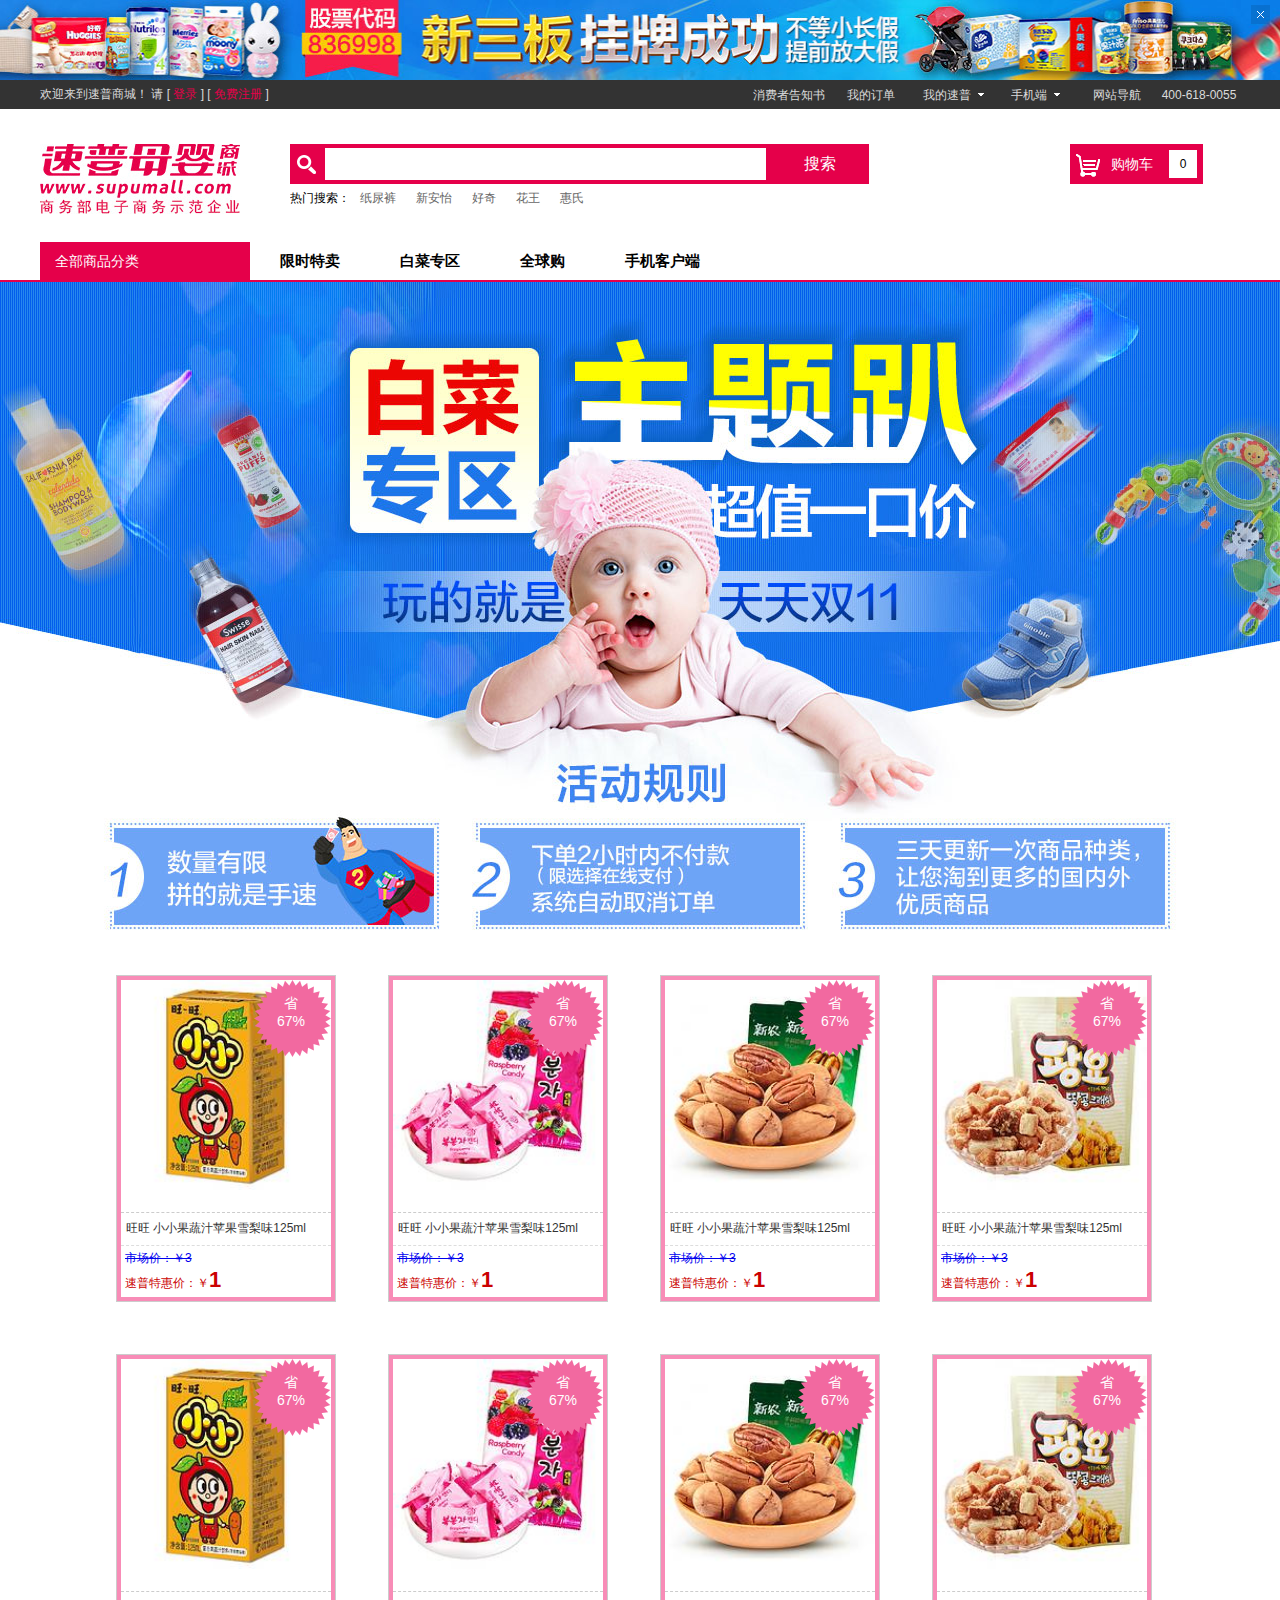
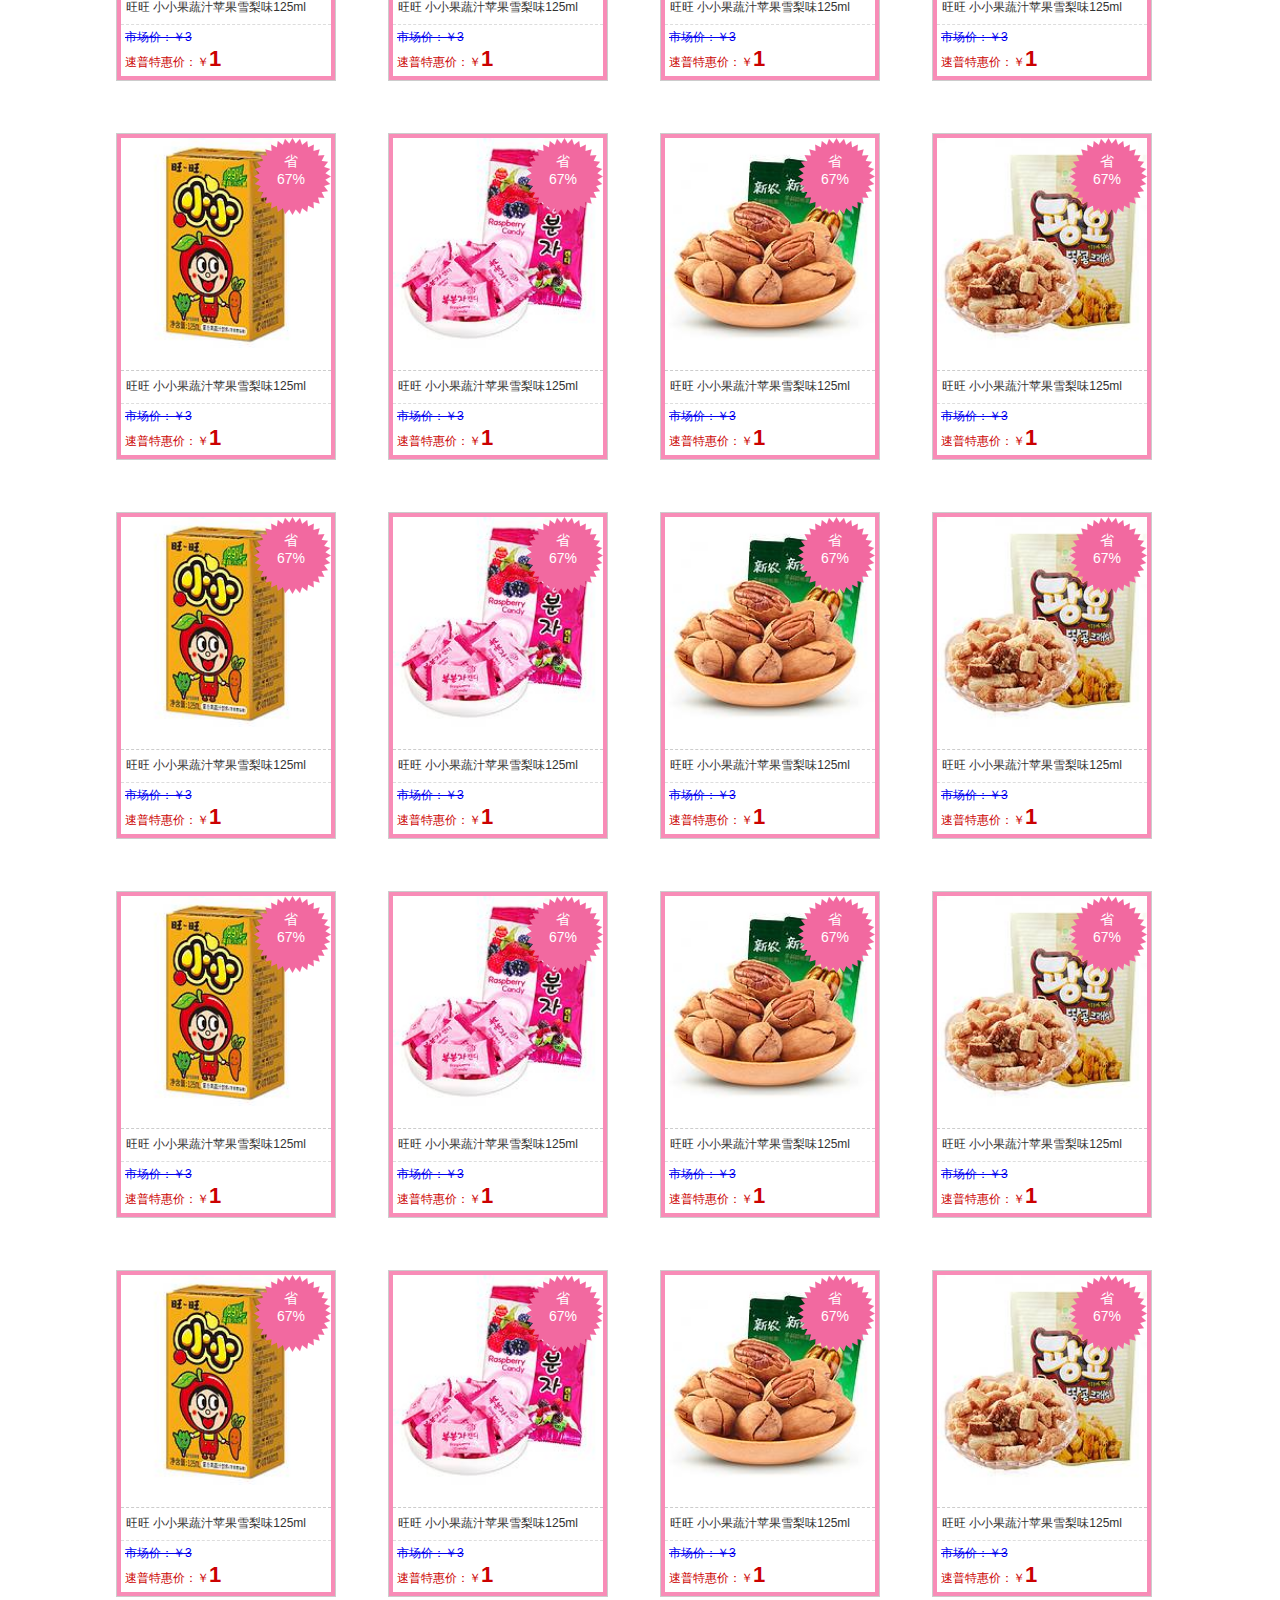
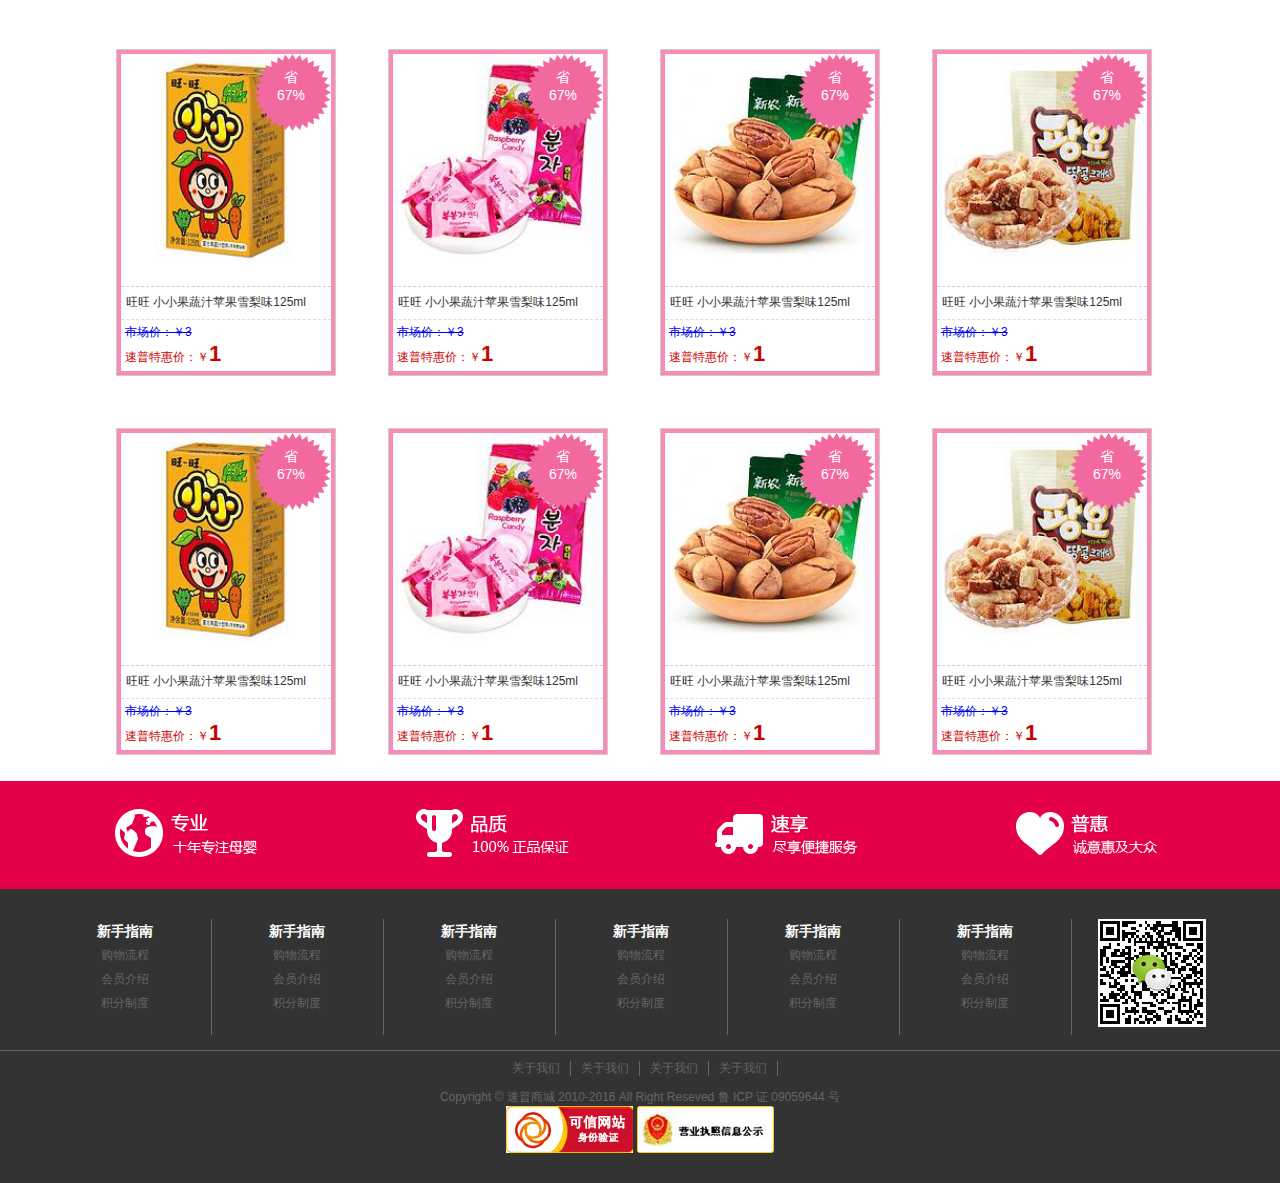
==== html/baicai.html @ 6d9e84cd "添加5月9号代码" ====
<!DOCTYPE html>
<html>
<head lang="en">
    <meta charset="UTF-8">
    <title>白菜专区</title>
    <link href="../css/common/header2.css" rel="stylesheet" type="text/css"/>
    <link href="../css/common/footer.css" rel="stylesheet" type="text/css"/>
    <link href="../css/baicai.css" rel="stylesheet" type="text/css"/>
    <link href="../css/common/base.css" rel="stylesheet" type="text/css"/>
</head>
<body>
<div id="header"></div>
<div class="banner"></div>
<div class="wrap">
    <div class="main">
        <div class="goods">
            <ul class="goods_content">
                <li>
                    <a href="javascript:;">
                        <div class="gdbox">
                            <div class="gdimg">
                                <img src="../img/baicai_shangpin1.jpg" alt="旺旺 小小果蔬汁苹果雪梨味125ml" title="旺旺 小小果蔬汁苹果雪梨味125ml" width="210" height="210">
                                <div class="price_spread">
                                    <img src="../img/baicai_youhui.png">
                                    <div class="spread">
                                        省<span class="spread_money"><i class="money_amount">67%</i></span>
                                    </div>
                                </div>
                            </div>
                            <div class="gdes" style="margin-top: 22px;">
                                旺旺 小小果蔬汁苹果雪梨味125ml                                </div>
                            <div class="gdprice">
                                        <span style="font-size:12px;text-decoration: line-through;">
                                            市场价：￥3                                        </span><br>
                                        <span class="supuy_price">
                                            速普特惠价：￥<i class="prom_price_0201011026">1</i>
                                        </span>
                            </div>
                        </div>
                    </a>
                </li>
                <li>
                    <a href="javascript:;">
                        <div class="gdbox">
                            <div class="gdimg">
                                <img src="../img/baicai_shangpin2.jpg" alt="旺旺 小小果蔬汁苹果雪梨味125ml" title="旺旺 小小果蔬汁苹果雪梨味125ml" width="210" height="210">
                                <div class="price_spread">
                                    <img src="../img/baicai_youhui.png">
                                    <div class="spread">
                                        省<span class="spread_money"><i class="money_amount">67%</i></span>
                                    </div>
                                </div>
                            </div>
                            <div class="gdes" style="margin-top: 22px;">
                                旺旺 小小果蔬汁苹果雪梨味125ml                                </div>
                            <div class="gdprice">
                                        <span style="font-size:12px;text-decoration: line-through;">
                                            市场价：￥3                                        </span><br>
                                        <span class="supuy_price">
                                            速普特惠价：￥<i class="prom_price_0201011026">1</i>
                                        </span>
                            </div>
                        </div>
                    </a>
                </li>
                <li>
                    <a href="javascript:;">
                        <div class="gdbox">
                            <div class="gdimg">
                                <img src="../img/baicai_shangpin3.jpg" alt="旺旺 小小果蔬汁苹果雪梨味125ml" title="旺旺 小小果蔬汁苹果雪梨味125ml" width="210" height="210">
                                <div class="price_spread">
                                    <img src="../img/baicai_youhui.png">
                                    <div class="spread">
                                        省<span class="spread_money"><i class="money_amount">67%</i></span>
                                    </div>
                                </div>
                            </div>
                            <div class="gdes" style="margin-top: 22px;">
                                旺旺 小小果蔬汁苹果雪梨味125ml                                </div>
                            <div class="gdprice">
                                        <span style="font-size:12px;text-decoration: line-through;">
                                            市场价：￥3                                        </span><br>
                                        <span class="supuy_price">
                                            速普特惠价：￥<i class="prom_price_0201011026">1</i>
                                        </span>
                            </div>
                        </div>
                    </a>
                </li>
                <li>
                    <a href="javascript:;">
                        <div class="gdbox">
                            <div class="gdimg">
                                <img src="../img/baicai_shangpin4.jpg" alt="旺旺 小小果蔬汁苹果雪梨味125ml" title="旺旺 小小果蔬汁苹果雪梨味125ml" width="210" height="210">
                                <div class="price_spread">
                                    <img src="../img/baicai_youhui.png">
                                    <div class="spread">
                                        省<span class="spread_money"><i class="money_amount">67%</i></span>
                                    </div>
                                </div>
                            </div>
                            <div class="gdes" style="margin-top: 22px;">
                                旺旺 小小果蔬汁苹果雪梨味125ml                                </div>
                            <div class="gdprice">
                                        <span style="font-size:12px;text-decoration: line-through;">
                                            市场价：￥3                                        </span><br>
                                        <span class="supuy_price">
                                            速普特惠价：￥<i class="prom_price_0201011026">1</i>
                                        </span>
                            </div>
                        </div>
                    </a>
                </li>
                <li>
                    <a href="javascript:;">
                        <div class="gdbox">
                            <div class="gdimg">
                                <img src="../img/baicai_shangpin1.jpg" alt="旺旺 小小果蔬汁苹果雪梨味125ml" title="旺旺 小小果蔬汁苹果雪梨味125ml" width="210" height="210">
                                <div class="price_spread">
                                    <img src="../img/baicai_youhui.png">
                                    <div class="spread">
                                        省<span class="spread_money"><i class="money_amount">67%</i></span>
                                    </div>
                                </div>
                            </div>
                            <div class="gdes" style="margin-top: 22px;">
                                旺旺 小小果蔬汁苹果雪梨味125ml                                </div>
                            <div class="gdprice">
                                        <span style="font-size:12px;text-decoration: line-through;">
                                            市场价：￥3                                        </span><br>
                                        <span class="supuy_price">
                                            速普特惠价：￥<i class="prom_price_0201011026">1</i>
                                        </span>
                            </div>
                        </div>
                    </a>
                </li>
                <li>
                    <a href="javascript:;">
                        <div class="gdbox">
                            <div class="gdimg">
                                <img src="../img/baicai_shangpin2.jpg" alt="旺旺 小小果蔬汁苹果雪梨味125ml" title="旺旺 小小果蔬汁苹果雪梨味125ml" width="210" height="210">
                                <div class="price_spread">
                                    <img src="../img/baicai_youhui.png">
                                    <div class="spread">
                                        省<span class="spread_money"><i class="money_amount">67%</i></span>
                                    </div>
                                </div>
                            </div>
                            <div class="gdes" style="margin-top: 22px;">
                                旺旺 小小果蔬汁苹果雪梨味125ml                                </div>
                            <div class="gdprice">
                                        <span style="font-size:12px;text-decoration: line-through;">
                                            市场价：￥3                                        </span><br>
                                        <span class="supuy_price">
                                            速普特惠价：￥<i class="prom_price_0201011026">1</i>
                                        </span>
                            </div>
                        </div>
                    </a>
                </li>
                <li>
                    <a href="javascript:;">
                        <div class="gdbox">
                            <div class="gdimg">
                                <img src="../img/baicai_shangpin3.jpg" alt="旺旺 小小果蔬汁苹果雪梨味125ml" title="旺旺 小小果蔬汁苹果雪梨味125ml" width="210" height="210">
                                <div class="price_spread">
                                    <img src="../img/baicai_youhui.png">
                                    <div class="spread">
                                        省<span class="spread_money"><i class="money_amount">67%</i></span>
                                    </div>
                                </div>
                            </div>
                            <div class="gdes" style="margin-top: 22px;">
                                旺旺 小小果蔬汁苹果雪梨味125ml                                </div>
                            <div class="gdprice">
                                        <span style="font-size:12px;text-decoration: line-through;">
                                            市场价：￥3                                        </span><br>
                                        <span class="supuy_price">
                                            速普特惠价：￥<i class="prom_price_0201011026">1</i>
                                        </span>
                            </div>
                        </div>
                    </a>
                </li>
                <li>
                    <a href="javascript:;">
                        <div class="gdbox">
                            <div class="gdimg">
                                <img src="../img/baicai_shangpin4.jpg" alt="旺旺 小小果蔬汁苹果雪梨味125ml" title="旺旺 小小果蔬汁苹果雪梨味125ml" width="210" height="210">
                                <div class="price_spread">
                                    <img src="../img/baicai_youhui.png">
                                    <div class="spread">
                                        省<span class="spread_money"><i class="money_amount">67%</i></span>
                                    </div>
                                </div>
                            </div>
                            <div class="gdes" style="margin-top: 22px;">
                                旺旺 小小果蔬汁苹果雪梨味125ml                                </div>
                            <div class="gdprice">
                                        <span style="font-size:12px;text-decoration: line-through;">
                                            市场价：￥3                                        </span><br>
                                        <span class="supuy_price">
                                            速普特惠价：￥<i class="prom_price_0201011026">1</i>
                                        </span>
                            </div>
                        </div>
                    </a>
                </li>
                <li>
                    <a href="javascript:;">
                        <div class="gdbox">
                            <div class="gdimg">
                                <img src="../img/baicai_shangpin1.jpg" alt="旺旺 小小果蔬汁苹果雪梨味125ml" title="旺旺 小小果蔬汁苹果雪梨味125ml" width="210" height="210">
                                <div class="price_spread">
                                    <img src="../img/baicai_youhui.png">
                                    <div class="spread">
                                        省<span class="spread_money"><i class="money_amount">67%</i></span>
                                    </div>
                                </div>
                            </div>
                            <div class="gdes" style="margin-top: 22px;">
                                旺旺 小小果蔬汁苹果雪梨味125ml                                </div>
                            <div class="gdprice">
                                        <span style="font-size:12px;text-decoration: line-through;">
                                            市场价：￥3                                        </span><br>
                                        <span class="supuy_price">
                                            速普特惠价：￥<i class="prom_price_0201011026">1</i>
                                        </span>
                            </div>
                        </div>
                    </a>
                </li>
                <li>
                    <a href="javascript:;">
                        <div class="gdbox">
                            <div class="gdimg">
                                <img src="../img/baicai_shangpin2.jpg" alt="旺旺 小小果蔬汁苹果雪梨味125ml" title="旺旺 小小果蔬汁苹果雪梨味125ml" width="210" height="210">
                                <div class="price_spread">
                                    <img src="../img/baicai_youhui.png">
                                    <div class="spread">
                                        省<span class="spread_money"><i class="money_amount">67%</i></span>
                                    </div>
                                </div>
                            </div>
                            <div class="gdes" style="margin-top: 22px;">
                                旺旺 小小果蔬汁苹果雪梨味125ml                                </div>
                            <div class="gdprice">
                                        <span style="font-size:12px;text-decoration: line-through;">
                                            市场价：￥3                                        </span><br>
                                        <span class="supuy_price">
                                            速普特惠价：￥<i class="prom_price_0201011026">1</i>
                                        </span>
                            </div>
                        </div>
                    </a>
                </li>
                <li>
                    <a href="javascript:;">
                        <div class="gdbox">
                            <div class="gdimg">
                                <img src="../img/baicai_shangpin3.jpg" alt="旺旺 小小果蔬汁苹果雪梨味125ml" title="旺旺 小小果蔬汁苹果雪梨味125ml" width="210" height="210">
                                <div class="price_spread">
                                    <img src="../img/baicai_youhui.png">
                                    <div class="spread">
                                        省<span class="spread_money"><i class="money_amount">67%</i></span>
                                    </div>
                                </div>
                            </div>
                            <div class="gdes" style="margin-top: 22px;">
                                旺旺 小小果蔬汁苹果雪梨味125ml                                </div>
                            <div class="gdprice">
                                        <span style="font-size:12px;text-decoration: line-through;">
                                            市场价：￥3                                        </span><br>
                                        <span class="supuy_price">
                                            速普特惠价：￥<i class="prom_price_0201011026">1</i>
                                        </span>
                            </div>
                        </div>
                    </a>
                </li>
                <li>
                    <a href="javascript:;">
                        <div class="gdbox">
                            <div class="gdimg">
                                <img src="../img/baicai_shangpin4.jpg" alt="旺旺 小小果蔬汁苹果雪梨味125ml" title="旺旺 小小果蔬汁苹果雪梨味125ml" width="210" height="210">
                                <div class="price_spread">
                                    <img src="../img/baicai_youhui.png">
                                    <div class="spread">
                                        省<span class="spread_money"><i class="money_amount">67%</i></span>
                                    </div>
                                </div>
                            </div>
                            <div class="gdes" style="margin-top: 22px;">
                                旺旺 小小果蔬汁苹果雪梨味125ml                                </div>
                            <div class="gdprice">
                                        <span style="font-size:12px;text-decoration: line-through;">
                                            市场价：￥3                                        </span><br>
                                        <span class="supuy_price">
                                            速普特惠价：￥<i class="prom_price_0201011026">1</i>
                                        </span>
                            </div>
                        </div>
                    </a>
                </li>
                <li>
                    <a href="javascript:;">
                        <div class="gdbox">
                            <div class="gdimg">
                                <img src="../img/baicai_shangpin1.jpg" alt="旺旺 小小果蔬汁苹果雪梨味125ml" title="旺旺 小小果蔬汁苹果雪梨味125ml" width="210" height="210">
                                <div class="price_spread">
                                    <img src="../img/baicai_youhui.png">
                                    <div class="spread">
                                        省<span class="spread_money"><i class="money_amount">67%</i></span>
                                    </div>
                                </div>
                            </div>
                            <div class="gdes" style="margin-top: 22px;">
                                旺旺 小小果蔬汁苹果雪梨味125ml                                </div>
                            <div class="gdprice">
                                        <span style="font-size:12px;text-decoration: line-through;">
                                            市场价：￥3                                        </span><br>
                                        <span class="supuy_price">
                                            速普特惠价：￥<i class="prom_price_0201011026">1</i>
                                        </span>
                            </div>
                        </div>
                    </a>
                </li>
                <li>
                    <a href="javascript:;">
                        <div class="gdbox">
                            <div class="gdimg">
                                <img src="../img/baicai_shangpin2.jpg" alt="旺旺 小小果蔬汁苹果雪梨味125ml" title="旺旺 小小果蔬汁苹果雪梨味125ml" width="210" height="210">
                                <div class="price_spread">
                                    <img src="../img/baicai_youhui.png">
                                    <div class="spread">
                                        省<span class="spread_money"><i class="money_amount">67%</i></span>
                                    </div>
                                </div>
                            </div>
                            <div class="gdes" style="margin-top: 22px;">
                                旺旺 小小果蔬汁苹果雪梨味125ml                                </div>
                            <div class="gdprice">
                                        <span style="font-size:12px;text-decoration: line-through;">
                                            市场价：￥3                                        </span><br>
                                        <span class="supuy_price">
                                            速普特惠价：￥<i class="prom_price_0201011026">1</i>
                                        </span>
                            </div>
                        </div>
                    </a>
                </li>
                <li>
                    <a href="javascript:;">
                        <div class="gdbox">
                            <div class="gdimg">
                                <img src="../img/baicai_shangpin3.jpg" alt="旺旺 小小果蔬汁苹果雪梨味125ml" title="旺旺 小小果蔬汁苹果雪梨味125ml" width="210" height="210">
                                <div class="price_spread">
                                    <img src="../img/baicai_youhui.png">
                                    <div class="spread">
                                        省<span class="spread_money"><i class="money_amount">67%</i></span>
                                    </div>
                                </div>
                            </div>
                            <div class="gdes" style="margin-top: 22px;">
                                旺旺 小小果蔬汁苹果雪梨味125ml                                </div>
                            <div class="gdprice">
                                        <span style="font-size:12px;text-decoration: line-through;">
                                            市场价：￥3                                        </span><br>
                                        <span class="supuy_price">
                                            速普特惠价：￥<i class="prom_price_0201011026">1</i>
                                        </span>
                            </div>
                        </div>
                    </a>
                </li>
                <li>
                    <a href="javascript:;">
                        <div class="gdbox">
                            <div class="gdimg">
                                <img src="../img/baicai_shangpin4.jpg" alt="旺旺 小小果蔬汁苹果雪梨味125ml" title="旺旺 小小果蔬汁苹果雪梨味125ml" width="210" height="210">
                                <div class="price_spread">
                                    <img src="../img/baicai_youhui.png">
                                    <div class="spread">
                                        省<span class="spread_money"><i class="money_amount">67%</i></span>
                                    </div>
                                </div>
                            </div>
                            <div class="gdes" style="margin-top: 22px;">
                                旺旺 小小果蔬汁苹果雪梨味125ml                                </div>
                            <div class="gdprice">
                                        <span style="font-size:12px;text-decoration: line-through;">
                                            市场价：￥3                                        </span><br>
                                        <span class="supuy_price">
                                            速普特惠价：￥<i class="prom_price_0201011026">1</i>
                                        </span>
                            </div>
                        </div>
                    </a>
                </li>
                <li>
                    <a href="javascript:;">
                        <div class="gdbox">
                            <div class="gdimg">
                                <img src="../img/baicai_shangpin1.jpg" alt="旺旺 小小果蔬汁苹果雪梨味125ml" title="旺旺 小小果蔬汁苹果雪梨味125ml" width="210" height="210">
                                <div class="price_spread">
                                    <img src="../img/baicai_youhui.png">
                                    <div class="spread">
                                        省<span class="spread_money"><i class="money_amount">67%</i></span>
                                    </div>
                                </div>
                            </div>
                            <div class="gdes" style="margin-top: 22px;">
                                旺旺 小小果蔬汁苹果雪梨味125ml                                </div>
                            <div class="gdprice">
                                        <span style="font-size:12px;text-decoration: line-through;">
                                            市场价：￥3                                        </span><br>
                                        <span class="supuy_price">
                                            速普特惠价：￥<i class="prom_price_0201011026">1</i>
                                        </span>
                            </div>
                        </div>
                    </a>
                </li>
                <li>
                    <a href="javascript:;">
                        <div class="gdbox">
                            <div class="gdimg">
                                <img src="../img/baicai_shangpin2.jpg" alt="旺旺 小小果蔬汁苹果雪梨味125ml" title="旺旺 小小果蔬汁苹果雪梨味125ml" width="210" height="210">
                                <div class="price_spread">
                                    <img src="../img/baicai_youhui.png">
                                    <div class="spread">
                                        省<span class="spread_money"><i class="money_amount">67%</i></span>
                                    </div>
                                </div>
                            </div>
                            <div class="gdes" style="margin-top: 22px;">
                                旺旺 小小果蔬汁苹果雪梨味125ml                                </div>
                            <div class="gdprice">
                                        <span style="font-size:12px;text-decoration: line-through;">
                                            市场价：￥3                                        </span><br>
                                        <span class="supuy_price">
                                            速普特惠价：￥<i class="prom_price_0201011026">1</i>
                                        </span>
                            </div>
                        </div>
                    </a>
                </li>
                <li>
                    <a href="javascript:;">
                        <div class="gdbox">
                            <div class="gdimg">
                                <img src="../img/baicai_shangpin3.jpg" alt="旺旺 小小果蔬汁苹果雪梨味125ml" title="旺旺 小小果蔬汁苹果雪梨味125ml" width="210" height="210">
                                <div class="price_spread">
                                    <img src="../img/baicai_youhui.png">
                                    <div class="spread">
                                        省<span class="spread_money"><i class="money_amount">67%</i></span>
                                    </div>
                                </div>
                            </div>
                            <div class="gdes" style="margin-top: 22px;">
                                旺旺 小小果蔬汁苹果雪梨味125ml                                </div>
                            <div class="gdprice">
                                        <span style="font-size:12px;text-decoration: line-through;">
                                            市场价：￥3                                        </span><br>
                                        <span class="supuy_price">
                                            速普特惠价：￥<i class="prom_price_0201011026">1</i>
                                        </span>
                            </div>
                        </div>
                    </a>
                </li>
                <li>
                    <a href="javascript:;">
                        <div class="gdbox">
                            <div class="gdimg">
                                <img src="../img/baicai_shangpin4.jpg" alt="旺旺 小小果蔬汁苹果雪梨味125ml" title="旺旺 小小果蔬汁苹果雪梨味125ml" width="210" height="210">
                                <div class="price_spread">
                                    <img src="../img/baicai_youhui.png">
                                    <div class="spread">
                                        省<span class="spread_money"><i class="money_amount">67%</i></span>
                                    </div>
                                </div>
                            </div>
                            <div class="gdes" style="margin-top: 22px;">
                                旺旺 小小果蔬汁苹果雪梨味125ml                                </div>
                            <div class="gdprice">
                                        <span style="font-size:12px;text-decoration: line-through;">
                                            市场价：￥3                                        </span><br>
                                        <span class="supuy_price">
                                            速普特惠价：￥<i class="prom_price_0201011026">1</i>
                                        </span>
                            </div>
                        </div>
                    </a>
                </li>
                <li>
                    <a href="javascript:;">
                        <div class="gdbox">
                            <div class="gdimg">
                                <img src="../img/baicai_shangpin1.jpg" alt="旺旺 小小果蔬汁苹果雪梨味125ml" title="旺旺 小小果蔬汁苹果雪梨味125ml" width="210" height="210">
                                <div class="price_spread">
                                    <img src="../img/baicai_youhui.png">
                                    <div class="spread">
                                        省<span class="spread_money"><i class="money_amount">67%</i></span>
                                    </div>
                                </div>
                            </div>
                            <div class="gdes" style="margin-top: 22px;">
                                旺旺 小小果蔬汁苹果雪梨味125ml                                </div>
                            <div class="gdprice">
                                        <span style="font-size:12px;text-decoration: line-through;">
                                            市场价：￥3                                        </span><br>
                                        <span class="supuy_price">
                                            速普特惠价：￥<i class="prom_price_0201011026">1</i>
                                        </span>
                            </div>
                        </div>
                    </a>
                </li>
                <li>
                    <a href="javascript:;">
                        <div class="gdbox">
                            <div class="gdimg">
                                <img src="../img/baicai_shangpin2.jpg" alt="旺旺 小小果蔬汁苹果雪梨味125ml" title="旺旺 小小果蔬汁苹果雪梨味125ml" width="210" height="210">
                                <div class="price_spread">
                                    <img src="../img/baicai_youhui.png">
                                    <div class="spread">
                                        省<span class="spread_money"><i class="money_amount">67%</i></span>
                                    </div>
                                </div>
                            </div>
                            <div class="gdes" style="margin-top: 22px;">
                                旺旺 小小果蔬汁苹果雪梨味125ml                                </div>
                            <div class="gdprice">
                                        <span style="font-size:12px;text-decoration: line-through;">
                                            市场价：￥3                                        </span><br>
                                        <span class="supuy_price">
                                            速普特惠价：￥<i class="prom_price_0201011026">1</i>
                                        </span>
                            </div>
                        </div>
                    </a>
                </li>
                <li>
                    <a href="javascript:;">
                        <div class="gdbox">
                            <div class="gdimg">
                                <img src="../img/baicai_shangpin3.jpg" alt="旺旺 小小果蔬汁苹果雪梨味125ml" title="旺旺 小小果蔬汁苹果雪梨味125ml" width="210" height="210">
                                <div class="price_spread">
                                    <img src="../img/baicai_youhui.png">
                                    <div class="spread">
                                        省<span class="spread_money"><i class="money_amount">67%</i></span>
                                    </div>
                                </div>
                            </div>
                            <div class="gdes" style="margin-top: 22px;">
                                旺旺 小小果蔬汁苹果雪梨味125ml                                </div>
                            <div class="gdprice">
                                        <span style="font-size:12px;text-decoration: line-through;">
                                            市场价：￥3                                        </span><br>
                                        <span class="supuy_price">
                                            速普特惠价：￥<i class="prom_price_0201011026">1</i>
                                        </span>
                            </div>
                        </div>
                    </a>
                </li>
                <li>
                    <a href="javascript:;">
                        <div class="gdbox">
                            <div class="gdimg">
                                <img src="../img/baicai_shangpin4.jpg" alt="旺旺 小小果蔬汁苹果雪梨味125ml" title="旺旺 小小果蔬汁苹果雪梨味125ml" width="210" height="210">
                                <div class="price_spread">
                                    <img src="../img/baicai_youhui.png">
                                    <div class="spread">
                                        省<span class="spread_money"><i class="money_amount">67%</i></span>
                                    </div>
                                </div>
                            </div>
                            <div class="gdes" style="margin-top: 22px;">
                                旺旺 小小果蔬汁苹果雪梨味125ml                                </div>
                            <div class="gdprice">
                                        <span style="font-size:12px;text-decoration: line-through;">
                                            市场价：￥3                                        </span><br>
                                        <span class="supuy_price">
                                            速普特惠价：￥<i class="prom_price_0201011026">1</i>
                                        </span>
                            </div>
                        </div>
                    </a>
                </li>
                <li>
                    <a href="javascript:;">
                        <div class="gdbox">
                            <div class="gdimg">
                                <img src="../img/baicai_shangpin1.jpg" alt="旺旺 小小果蔬汁苹果雪梨味125ml" title="旺旺 小小果蔬汁苹果雪梨味125ml" width="210" height="210">
                                <div class="price_spread">
                                    <img src="../img/baicai_youhui.png">
                                    <div class="spread">
                                        省<span class="spread_money"><i class="money_amount">67%</i></span>
                                    </div>
                                </div>
                            </div>
                            <div class="gdes" style="margin-top: 22px;">
                                旺旺 小小果蔬汁苹果雪梨味125ml                                </div>
                            <div class="gdprice">
                                        <span style="font-size:12px;text-decoration: line-through;">
                                            市场价：￥3                                        </span><br>
                                        <span class="supuy_price">
                                            速普特惠价：￥<i class="prom_price_0201011026">1</i>
                                        </span>
                            </div>
                        </div>
                    </a>
                </li>
                <li>
                    <a href="javascript:;">
                        <div class="gdbox">
                            <div class="gdimg">
                                <img src="../img/baicai_shangpin2.jpg" alt="旺旺 小小果蔬汁苹果雪梨味125ml" title="旺旺 小小果蔬汁苹果雪梨味125ml" width="210" height="210">
                                <div class="price_spread">
                                    <img src="../img/baicai_youhui.png">
                                    <div class="spread">
                                        省<span class="spread_money"><i class="money_amount">67%</i></span>
                                    </div>
                                </div>
                            </div>
                            <div class="gdes" style="margin-top: 22px;">
                                旺旺 小小果蔬汁苹果雪梨味125ml                                </div>
                            <div class="gdprice">
                                        <span style="font-size:12px;text-decoration: line-through;">
                                            市场价：￥3                                        </span><br>
                                        <span class="supuy_price">
                                            速普特惠价：￥<i class="prom_price_0201011026">1</i>
                                        </span>
                            </div>
                        </div>
                    </a>
                </li>
                <li>
                    <a href="javascript:;">
                        <div class="gdbox">
                            <div class="gdimg">
                                <img src="../img/baicai_shangpin3.jpg" alt="旺旺 小小果蔬汁苹果雪梨味125ml" title="旺旺 小小果蔬汁苹果雪梨味125ml" width="210" height="210">
                                <div class="price_spread">
                                    <img src="../img/baicai_youhui.png">
                                    <div class="spread">
                                        省<span class="spread_money"><i class="money_amount">67%</i></span>
                                    </div>
                                </div>
                            </div>
                            <div class="gdes" style="margin-top: 22px;">
                                旺旺 小小果蔬汁苹果雪梨味125ml                                </div>
                            <div class="gdprice">
                                        <span style="font-size:12px;text-decoration: line-through;">
                                            市场价：￥3                                        </span><br>
                                        <span class="supuy_price">
                                            速普特惠价：￥<i class="prom_price_0201011026">1</i>
                                        </span>
                            </div>
                        </div>
                    </a>
                </li>
                <li>
                    <a href="javascript:;">
                        <div class="gdbox">
                            <div class="gdimg">
                                <img src="../img/baicai_shangpin4.jpg" alt="旺旺 小小果蔬汁苹果雪梨味125ml" title="旺旺 小小果蔬汁苹果雪梨味125ml" width="210" height="210">
                                <div class="price_spread">
                                    <img src="../img/baicai_youhui.png">
                                    <div class="spread">
                                        省<span class="spread_money"><i class="money_amount">67%</i></span>
                                    </div>
                                </div>
                            </div>
                            <div class="gdes" style="margin-top: 22px;">
                                旺旺 小小果蔬汁苹果雪梨味125ml                                </div>
                            <div class="gdprice">
                                        <span style="font-size:12px;text-decoration: line-through;">
                                            市场价：￥3                                        </span><br>
                                        <span class="supuy_price">
                                            速普特惠价：￥<i class="prom_price_0201011026">1</i>
                                        </span>
                            </div>
                        </div>
                    </a>
                </li>
                <li>
                    <a href="javascript:;">
                        <div class="gdbox">
                            <div class="gdimg">
                                <img src="../img/baicai_shangpin1.jpg" alt="旺旺 小小果蔬汁苹果雪梨味125ml" title="旺旺 小小果蔬汁苹果雪梨味125ml" width="210" height="210">
                                <div class="price_spread">
                                    <img src="../img/baicai_youhui.png">
                                    <div class="spread">
                                        省<span class="spread_money"><i class="money_amount">67%</i></span>
                                    </div>
                                </div>
                            </div>
                            <div class="gdes" style="margin-top: 22px;">
                                旺旺 小小果蔬汁苹果雪梨味125ml                                </div>
                            <div class="gdprice">
                                        <span style="font-size:12px;text-decoration: line-through;">
                                            市场价：￥3                                        </span><br>
                                        <span class="supuy_price">
                                            速普特惠价：￥<i class="prom_price_0201011026">1</i>
                                        </span>
                            </div>
                        </div>
                    </a>
                </li>
                <li>
                    <a href="javascript:;">
                        <div class="gdbox">
                            <div class="gdimg">
                                <img src="../img/baicai_shangpin2.jpg" alt="旺旺 小小果蔬汁苹果雪梨味125ml" title="旺旺 小小果蔬汁苹果雪梨味125ml" width="210" height="210">
                                <div class="price_spread">
                                    <img src="../img/baicai_youhui.png">
                                    <div class="spread">
                                        省<span class="spread_money"><i class="money_amount">67%</i></span>
                                    </div>
                                </div>
                            </div>
                            <div class="gdes" style="margin-top: 22px;">
                                旺旺 小小果蔬汁苹果雪梨味125ml                                </div>
                            <div class="gdprice">
                                        <span style="font-size:12px;text-decoration: line-through;">
                                            市场价：￥3                                        </span><br>
                                        <span class="supuy_price">
                                            速普特惠价：￥<i class="prom_price_0201011026">1</i>
                                        </span>
                            </div>
                        </div>
                    </a>
                </li>
                <li>
                    <a href="javascript:;">
                        <div class="gdbox">
                            <div class="gdimg">
                                <img src="../img/baicai_shangpin3.jpg" alt="旺旺 小小果蔬汁苹果雪梨味125ml" title="旺旺 小小果蔬汁苹果雪梨味125ml" width="210" height="210">
                                <div class="price_spread">
                                    <img src="../img/baicai_youhui.png">
                                    <div class="spread">
                                        省<span class="spread_money"><i class="money_amount">67%</i></span>
                                    </div>
                                </div>
                            </div>
                            <div class="gdes" style="margin-top: 22px;">
                                旺旺 小小果蔬汁苹果雪梨味125ml                                </div>
                            <div class="gdprice">
                                        <span style="font-size:12px;text-decoration: line-through;">
                                            市场价：￥3                                        </span><br>
                                        <span class="supuy_price">
                                            速普特惠价：￥<i class="prom_price_0201011026">1</i>
                                        </span>
                            </div>
                        </div>
                    </a>
                </li>
                <li>
                    <a href="javascript:;">
                        <div class="gdbox">
                            <div class="gdimg">
                                <img src="../img/baicai_shangpin4.jpg" alt="旺旺 小小果蔬汁苹果雪梨味125ml" title="旺旺 小小果蔬汁苹果雪梨味125ml" width="210" height="210">
                                <div class="price_spread">
                                    <img src="../img/baicai_youhui.png">
                                    <div class="spread">
                                        省<span class="spread_money"><i class="money_amount">67%</i></span>
                                    </div>
                                </div>
                            </div>
                            <div class="gdes" style="margin-top: 22px;">
                                旺旺 小小果蔬汁苹果雪梨味125ml                                </div>
                            <div class="gdprice">
                                        <span style="font-size:12px;text-decoration: line-through;">
                                            市场价：￥3                                        </span><br>
                                        <span class="supuy_price">
                                            速普特惠价：￥<i class="prom_price_0201011026">1</i>
                                        </span>
                            </div>
                        </div>
                    </a>
                </li>
            </ul>
            <div class="clear"></div>
        </div>
    </div>
</div>
<div id="footer"></div>
<script type="text/javascript" src="../lib/jquery-1.8.3.js"></script>
<script>
    //$("#header").load("common/header.html")
    //同步加载公用头部
    $.ajax({
        url: "common/header.html",
        async: false,
        type: "get",
        dataType: "html",
        async: false,
        success: function(msg) {
            $("#header").html(msg);
        }
    })
    //同步加载公用尾部
    $.ajax({
        url: "common/footer.html",
        async: false,
        type: "get",
        dataType: "html",
        async: false,
        success: function(msg) {
            $("#footer").html(msg);
        }
    })
</script>
<script type="text/javascript" src="../js/xiangqing.js"></script>
</body>
</html>
---- css/common/header2.css ----
@charset "utf-8";
.top_guanggao {
    position: relative;
    margin: 0 auto;
    overflow: hidden;
}

.top_guanggao img {
    display: block;
    position: relative;
    width: 1911px;
    left: 50%;
    margin-left: -960px;
    overflow: hidden;
}

.top_guanggao .pop-close {
    width: 19px;
    height: 19px;
    background: url("../../img/ad_close.png") 0px 0px no-repeat;
    position: absolute;
    right: 10px;
    top: 5px;
    cursor: pointer;
    z-index: 2;
}

.top {
    background-color: #333333;
    padding: 2px 0;
    color: #dbdbdb;
}

.wrap_1200 {
    width: 1200px;
    margin: 0 auto;
    height: 25px;
}

.login_box {
    float: left;
    line-height: 25px;
}

.login_box a {
    color: #e5004a;
}

.login_box a:hover {
    color: #dbdbdb;
}

.top_nav {
    float: right;
    line-height: 25px;
}

.top_nav_menu {
    float: left;
    height: 16px;
    display: block;
    border-top: 1px solid #333;
    border-right: 1px solid #333;
    border-left: 1px solid #333;
    position: relative;
    text-align: center;
    background: #333;
    z-index: 100;
    min-width: 80px;
}

.top_nav_menu a {
    color: #dbdbdb;
}

.top_nav_menu a span {
    width: 7px;
    height: 6px;
    display: inline-block;
    margin-left: 6px;
    background: url("../../img/index.png") no-repeat;
    background-position: -14px 0;
}

.top_nav_menu a:hover span {
    background-position: 0 -6px;
}

.down_menu {
    background: #333333;
    display: none;
}

.erweima {
    padding: 10px;
    background: #333333;
    display: none;
}

.middle {
    height: 80px;
    padding: 35px 0 18px;
}

.wrap_middle {
    width: 1200px;
    margin: 0 auto;
}

.logo_box {
    float: left;
    text-align: center;
}

.search_box {
    float: left;
    margin: 0px 200px 0px 50px;
    width: 580px;
    position: relative;
    z-index: 9000;
}

.search_box form {
    width: 580px;
    height: 40px;
    float: left
}

.search_icon {
    float: left;
    background: url("../../img/index.png") no-repeat;
    background-position: 7px -10px;
    height: 40px;
    width: 31px;
    background-color: #e5004a;
}

#search {
    float: left;
    border: 4px solid #e5004a;
    height: 30px;
    width: 413px;
    font-size: 14px;
    line-height: 30px;
    font-weight: bold;
    padding: 1px 14px;
    outline: medium;
}

#sub {
    float: left;
    background-color: #e5004a;
    font-size: 16px;
    color: #FFF;
    border: 0;
    height: 40px;
    width: 99px;
    line-height: 32px;
    cursor: pointer;
    font-family: "Microsoft YaHei UI", "Microsoft YaHei UI Light", "寰蒋闆呴粦", "瀹嬩綋", Helvetica-Black-SemiBold, Tahoma, Arial, sans-serif;
}

.hot_search {
    float: left;
    margin-top: 6px;
    height: 24px;
    width: 580px;
    overflow: hidden;
    white-space: nowrap;
}

.hot_search li {
    float: left;
}

.hot_search li a {
    display: block;
    padding: 0 10px 4px 10px;
    color: #666;
    text-decoration: none;
}

.hot_search li a:hover {
    color: #e5004a;
}

.gouwuche_box {
    float: left;
    height: 40px;
    background-color: #e5004a;
}

.gouwuche_icon {
    float: left;
    background: url("../../img/index.png") no-repeat;
    background-position: 6px -42px;
    height: 40px;
    width: 31px;

}

.zi {
    float: left;
    line-height: 32px;
    text-align: center;
    padding: 4px 10px;
    color: white;
    font-size: 14px;
    font-family: "Microsoft YaHei UI", "Microsoft YaHei UI Light", "寰蒋闆呴粦", "瀹嬩綋", Helvetica-Black-SemiBold, Tahoma, Arial, sans-serif;
}

.gouwunum {
    float: left;
    width: 28px;
    line-height: 28px;
    background: white;
    text-align: center;
    margin: 6px;
}

.headnav_wrap {
    height: 38px;
    border-bottom: 2px solid #e5004a;
}

.headnav {
    position: relative;
    width: 1200px;
    height: 38px;
    margin: 0 auto;
}

.headnav_left_menu {
    float: left;
    width: 210px;
    height: 38px;
    background: #e5004a;
}

.headnav_left_menu span {
    width: 195px;
    line-height: 38px;
    padding-left: 15px;
    color: white;
    text-align: center;
    font-size: 14px;
    font-family: "Microsoft YaHei UI", "Microsoft YaHei UI Light", "寰蒋闆呴粦", "瀹嬩綋", Helvetica-Black-SemiBold, Tahoma, Arial, sans-serif;
}

.headnav_left_down {
    display: none;
    position: absolute;
    left: 0;
    top: 40px;
    z-index: 11;
}

.headnav_left_down ul {

}

.headnav_left_down ul li {
    padding: 0;
    background-color: #e5004b;
    width: 210px;
    height: 41px;
}
.headnav_right{
    display: none;
    width:799px;
    height:447px;
    background: #fff;
    position: absolute;
    left:207px;
    z-index: 999;
}
.headnav_right_l{
    float: left;
    width:599px;
    height: 447px;
}
.headnav_right_l ol{
    float: left;
    display: inline-block;
    text-align: center;
}
.headnav_right_l ol li{
    float: left;
    background-color: #fff;
    padding: 0 10px;
    width: 70px;
    height: 20px;
    color: #000;
    line-height: 20px;
    margin-top: 10px;
    border-right: 1px solid #999999;
    font-family: "Microsoft YaHei UI", "Microsoft YaHei UI Light", "微软雅黑", "宋体", Helvetica-Black-SemiBold, Tahoma, Arial, sans-serif;
}
.headnav_right_l ol li a{
    color: #999999;
}
.headnav_right_r{
    float: left;
    width:200px;
    height: 447px;
}

.list_item {
    float: right;
    width: 207px;
    color: white;
    line-height: 41px;
    text-align: center;
    position: relative;
    z-index: 10;
    border-left: 2px solid #e5004b;
}
.list_item_active{
    float: right;
    width: 207px;
    color: #000;
    background: #fff;
    line-height: 41px;
    text-align: center;
    overflow: hidden;
    position: relative;
    z-index: 10;
    border-left: 2px solid #e5004b;
}
#cate_img{
    width:207px;
    height:41px;
}
.headnav_right_img{
    width:200px;
    height:223px;
}
.list_context{
    float: left;
    line-height: 41px;
    text-align: center;
    font-size: 14px;
    margin-left: 18px;
    font-family: "Microsoft YaHei UI", "Microsoft YaHei UI Light", "寰蒋闆呴粦", "瀹嬩綋",
    Helvetica-Black-SemiBold, Tahoma, Arial, sans-serif;
}

.list_icon {
    float: left;
    height: 25px;
    width: 16px;
    display: block;
    margin-top: 8px;
    margin-left: 18px;
    background: url("../../img/index.png") no-repeat;
    background-position: 0px -152px;
}

.list_gt {
    float: left;
    display: block;
    width: 15px;
    height: 15px;
    margin-top: 13px;
    margin-left: 76px;
    background: url("../../img/index.png");
    background-position: 192px -137px;
    z-index: 10;
}
.headnav_guanggao {
    display: none;
    width: 191px;
    height: 447px;
    position: absolute;
    right: 0;
    top: 40px;
    z-index: 9999;
}

.headnav_guanggao a img {
    width: 100%;
    height: 100%;
}

.headnav_lright_menu {
    float: left;
}

.headnav_lright_menu ul {
}

.headnav_lright_menu ul li {
    float: left;
    line-height: 38px;
    text-align: center;
}

.headnav_lright_menu ul li a {
    display: block;
    font-size: 15px;
    color: black;
    font-weight: bold;
    height: 38px;
    line-height: 38px;
    text-decoration: none;
    padding: 0px 30px;
}
---- css/common/footer.css ----
@charset "utf-8";
.footer {
    height: 401px;
    margin: 0 auto;
}

.supuy_cultrue {
    height: 108px;
    background-color: #e5004a;
}

.supuy_cultrue_wrap {
    width: 1200px;
    height: 108px;
    margin: 0 auto;
}

.supuy_cultrue_wrap ul li {
    padding-top: 27px;
    float: left;
    width: 300px;
    line-height: 81px;
    text-align: center;
}

.footer_nav {
    height: 161px;
    background: #333;
    border-bottom: 1px solid #666;
}

.footer_nav_wrap {
    width: 1200px;
    height: 161px;
    margin: 0 auto;
}

.footer_nav_ul {
    float: left;
    width: 171px;
    height: 116px;
    border-right: 1px solid #666;
    margin-top: 30px;
}

.footer_nav_ul ul li {
    width: 170px;
    line-height: 24px;
    text-align: center;
}

.footer_nav_ul ul li a {
    color: #666;
}

.footer_nav_title {
    width: 170px;
    line-height: 24px;
    text-align: center;
}

.footer_nav_title h3 {
    color: #fff;

}
.footer_nav_erweima{
    float: left;
    width: 160px;
    line-height: 116px;
    margin-top: 30px;
    text-align: center;
}
.supuy_info_box {
    height: 132px;
    background: #333333;
    text-align: center;
}
.supuy_info_box div{
    color:#666;
}
.supuy_info{
    display: inline-block;
    margin: 0 auto;
    padding: 10px 0;
}
.supuy_info ul{
}
.supuy_info ul li{
    width: 68px;
    line-height: 15px;
    float: left;
    border-right: 1px solid #666;
    text-align: center;
}
.supuy_info ul li a{
    color: #666;
}
---- css/baicai.css ----
@charset "utf-8";
.banner{
    height: 667px;
    background: #F269A0 url("../img/baicai_banner1.jpg") no-repeat center top;
}
.wrap{
    background: #FFFFFF;
}
.main{
    width: 1100px;
    overflow: hidden;
    margin: 0px auto;
}
.goods {
    float: left;
}
.goods_content{
    float: left;
    width: 1100px;
    height: auto;
}
.goods li {
    display: list-item;
    float: left;
    width: 218px;
    /* height: 328px; */
    height: 325px;
    border: 1px solid #CCCCCC;
    margin: 26px;
}
.goods li a {
    display: block;
    background-color: #F88CB7;
    width: 210px;
    /* height: 320px; */
    height: 317px;
    padding: 4px;
    text-decoration: none;
    position: relative;
    top: 0;
    left: 0;
}
.gdbox {
    width: 210px;
    /* height: 280px; */
    height: 300px;
    overflow: hidden;
    background-color: #FFFFFF;
}
.gdimg {
    width: 210px;
    height: 210px;
    position: relative;
}
.gdimg img {
    max-width: 100%;
}
.price_spread {
    width: 77px;
    height: 77px;
    position: absolute;
    top: 0px;
    right: 0px;
}
.spread {
    width: 42px;
    position: absolute;
    top: 15px;
    right: 19px;
    color: #fff;
    font-size: 14px;
    text-align: center;
}
.spread_money {
    display: block;
    width: 42px;
    overflow: hidden;
    white-space: nowrap;
}
.money_amount {
    font-style: normal;
}
.gdes {
    border-top: 1px dashed #CCCCCC;
    color: #333333;
    width: 200px;
    line-height: 20px;
    height: 40px;
    padding: 5px 5px 0 5px;
    overflow: hidden;
    margin-top: 22px;
    background-color: #FFFFFF;
}
.gdprice {
    display: inline-block;
    border-top: 1px dashed #DDDDDD;
    padding: 4px;
    width: 202px;
    background-color: #fff;
    position: absolute;
    bottom: 4px;
    left: 4px;
    z-index: 30;
    text-align: left;
}
.supuy_price {
    color: #CB0101;
}
.gdprice i {
    color: #CB0101;
    font-size: 22px;
    font-weight: bold;
    font-style: normal;
}
.clear {
    clear: both;
}
---- css/common/base.css ----
@charset "utf-8";

/*样式重置*/
body, h1, h2,h3,h4,h5,h6,p,dl,dd,ol,ul,form, input,textarea,th,td,select { margin:0; padding:0;
    font-family: "Microsoft YaHei UI", "Microsoft YaHei UI Light", "微软雅黑", "宋体", Helvetica-Black-SemiBold, Tahoma, Arial, sans-serif;
}
em,i { font-style:normal;}
li { list-style:none;}
a { text-decoration:none; cursor:pointer;
    font-family: "Microsoft YaHei UI", "Microsoft YaHei UI Light", "微软雅黑", "宋体", Helvetica-Black-SemiBold, Tahoma, Arial, sans-serif;
}

a:focus {outline:none;}
b{ font-weight:normal;}
img { border:none; vertical-align:top;}
input, textarea {vertical-align: middle;outline: none; border:none; background:none;box-sizing:content-box;}
textarea { resize:none; overflow:auto; }
table { border-spacing:0px; border:none; border-collapse:collapse;}
body, input, select, button, textarea { font-size: 12px;font-family:tahoma,arial,'Hiragino Sans GB',\5b8b\4f53,sans-serif;background:#fff;}


/*公共样式*/


/*特殊*/
.h0 {height: 0; line-height:0; font-size:0;}
.ov-ellipsis { overflow:hidden; white-space:nowrap; text-overflow:ellipsis; display:block;}
.t-nowrap{ white-space: nowrap;}
.select-not {-moz-user-select: none;-webkit-user-select: none; -ms-user-select: none;user-select: none;}
.text-over { overflow:hidden; text-indent:99999px; line-height:99999; display:block;}


/*浮动*/
.clear { zoom:1; }
.ovfl { overflow: hidden}
.clear:after { content:''; display:block; clear:both; }
.fl { float:left;}
.fr { float:right;}

/*字体*/
.f-arial {font-family:arial;}
.f-song {font-family:\5b8b\4f53;}
.yahei12 {font-family:Microsoft YaHei; font-size:12px;}
.yahei14 {font-family:Microsoft YaHei; font-size:14px;}
.yahei16 {font-family:Microsoft YaHei; font-size:16px;}
.yahei18 {font-family:Microsoft YaHei; font-size:18px;}
.yahei20 {font-family:Microsoft YaHei; font-size:20px;}
.yahei22 {font-family:Microsoft YaHei; font-size:22px;}
.yahei24 {font-family:Microsoft YaHei; font-size:24px;}
.font12 { font-size:12px;}
.font14 { font-size:14px;}
.font16 { font-size:16px;}
.font18 { font-size:18px;}
.font20 { font-size:20px;}
.font22 { font-size:22px;}
.font24 { font-size:24px;}
.font-center{text-align: center;}
.font-left{text-align: left;}
.font-right{text-align: right;}
.indent1{text-indent: 1em;}
.indent2{text-indent: 2em;}
.font-b {font-weight: bold;}
.font-notb {font-weight:normal;}
.font-thro{text-decoration: line-through;}

/*鼠标*/
.cur{cursor: pointer;}
.cur-none{cursor:not-allowed;}
.cur-move{cursor:move;}

/*隐藏 定位*/
.ovfl{overflow: hidden;}
.visib{visibility: hidden;}
.dis-blo{ display: block;}
.dis-no { display:none;}
.dis-ib { *display:inline; *zoom:1; vertical-align:top; display:inline-block;}
.p-fix{position: fixed;}
.p-rel{position: relative;}
.p-abs{position: absolute;}
/*角边框*/

.bod1 { border:1px solid #fff;}
.bodt-1 { border-top:1px solid #fff;}
.bodr-1 { border-right:1px solid #fff;}
.bodb-1 { border-bottom:1px solid #fff;}
.bodl-1 { border-left:1px solid #fff;}
.bodcolor-e5 { border-color:#e5e5e5;}
.bodcolor-33 { border-color:#333;}
.bodcolor-66 { border-color:#666;}
.bodcolor-99 { border-color:#999;}
.bodcolor-f4d { border-color:#FF4D4D;}
.bodcolor-ff { border-color:#fff;}
.bodcolor-no { border-color:transparent !important;}
/*边距*/
.mag5 { margin:5px;}
.mag10 { margin:10px;}
.mag15 { margin:15px;}
.mag20 { margin:20px;}
.mag25 { margin:25px;}
.mag30 { margin:30px;}
.pad5 { padding:5px;}
.pad10 { padding:10px;}
.pad15 { padding:15px;}
.pad20 { padding:20px;}
.pad25 { padding:25px;}
.pad30 { padding:30px;}

.magt-5 { margin-top:5px}
.magt-10 { margin-top:10px}
.magt-15 { margin-top:15px}
.magt-20 { margin-top:20px}
.magt-25 { margin-top:25px}
.magt-30 { margin-top:30px}
.magr-5 { margin-right:5px}
.magr-10 { margin-right:10px}
.magr-15 { margin-right:15px}
.magr-20 { margin-right:20px}
.magr-25 { margin-right:25px}
.magr-30 { margin-right:30px}
.magb-5 { margin-bottom:5px}
.magb-10 { margin-bottom:10px}
.magb-15 { margin-bottom:15px}
.magb-20 { margin-bottom:20px}
.magb-25 { margin-bottom:25px}
.magb-30 { margin-bottom:30px}
.magl-5 { margin-left:5px}
.magl-10 { margin-left:10px}
.magl-15 { margin-left:15px}
.magl-20 { margin-left:20px}
.magl-25 { margin-left:25px}
.magl-30 { margin-left:30px}

.padt-5 { padding-top:5px}
.padt-10 { padding-top:10px}
.padt-15 { padding-top:15px}
.padt-20 { padding-top:20px}
.padt-25 { padding-top:25px}
.padt-30 { padding-top:30px}
.padr-5 { padding-right:5px}
.padr-10 { padding-right:10px}
.padr-15 { padding-right:15px}
.padr-20 { padding-right:20px}
.padr-25 { padding-right:25px}
.padr-30 { padding-right:30px}
.padb-5 { padding-bottom:5px}
.padb-10 { padding-bottom:10px}
.padb-15 { padding-bottom:15px}
.padb-20 { padding-bottom:20px}
.padb-25 { padding-bottom:25px}
.padb-30 { padding-bottom:30px}
.padl-5 { padding-left:5px}
.padl-10 { padding-left:10px}
.padl-15 { padding-left:15px}
.padl-20 { padding-left:20px}
.padl-25 { padding-left:25px}
.padl-30 { padding-left:30px}

/*颜色*/
.gray{color: gray;}
.orange{color: orange;}
.black{color: black;}
.white{color: white;}
.green{color: green;}
.blue{color: #005AA0;}
.pink{color:pink;}
.red { color:red;}
.colorf4d { color:#FF4D4D;}
.color00 { color: #000;}
.color33 { color: #333;}
.color66 { color: #666;}
.color99 { color: #999;}

/*背景色*/
.bg_ff{background-color: #fff;}
.bg_e5 {background-color: #e5e5e5;}
.bg_cc{background-color: #ccc;}
.bg_99{background-color: #999;}
.bg_66{background-color: #666;}


/*宽度*/
.wid-1200 { margin:0 auto; width:1200px;}
.wid-10{width: 10%;}
.wid-15{width: 15%;}
.wid-20{width: 20%;}
.wid-30{width: 30%;}
.wid-35{width: 35%;}
.wid-40{width: 40%;}
.wid-50{width: 50%;}
.wid-50{width: 50%;}
.wid-70{width: 70%;}
.wid-80{width:80%;}
.wid-90{width: 90%;}
.wid-100{width: 100%;}
.wid10 { width:10px;}
.wid20 { width:20px;}
.wid30 { width:30px;}
.wid40 { width:40px;}
.wid50 { width:50px;}
.wid60 { width:60px;}
.wid70 { width:70px;}
.wid80 { width:80px;}
.wid90 { width:90px;}
.wid100 { width:100px;}
.wid200 { width:200px;}
.wid300 { width:300px;}
.wid400 { width:400px;}
.wid500 { width:500px;}
.wid600 { width:600px;}
.wid700 { width:700px;}
.wid800 { width:800px;}
.wid900 { width:900px;}
.wid1000 { width:1000px;}
.wid1100 { width:1100px;}
.wid1200 { width:1200px;}

/*高度*/
.het10{height: 10px;}
.het12{height: 12px;}
.het14{height: 14px;}
.het15{height: 15px;}
.het16{height: 16px;}
.het18{height: 18px;}
.het20{height: 20px;}
.het22{height: 22px;}
.het24{height: 24px;}
.het25{height: 25px;}
.het26{height: 26px;}
.het28{height: 28px;}
.het30{height: 30px;}
.het32{height: 32px;}
.het34{height: 34px;}
.het36{height: 36px;}
.het38{height:38px;}
.het40{height: 40px;}
.het44 {height: 44px;}
.het50{height: 50px;}
.het60{height: 60px;}
.het70{height: 70px;}
.het80{height: 80px;}
.het90{height: 90px;}
.het100{height: 100px;}
/*行高*/
.line_h12{line-height: 12px;}
.line_h14{line-height: 14px;}
.line_h16{line-height: 16px;}
.line_h18{line-height: 18px;}
.line_h20{line-height: 20px;}
.line_h22{line-height: 22px;}
.line_h24{line-height: 24px;}
.line_h26{line-height: 26px;}
.line_h28{line-height: 28px;}
.line_h30{line-height: 30px;}
.line_h32{line-height: 32px;}
.line_h34{line-height: 34px;}
.line_h38{line-height: 38px;}
.line_h40{line-height: 40px;}
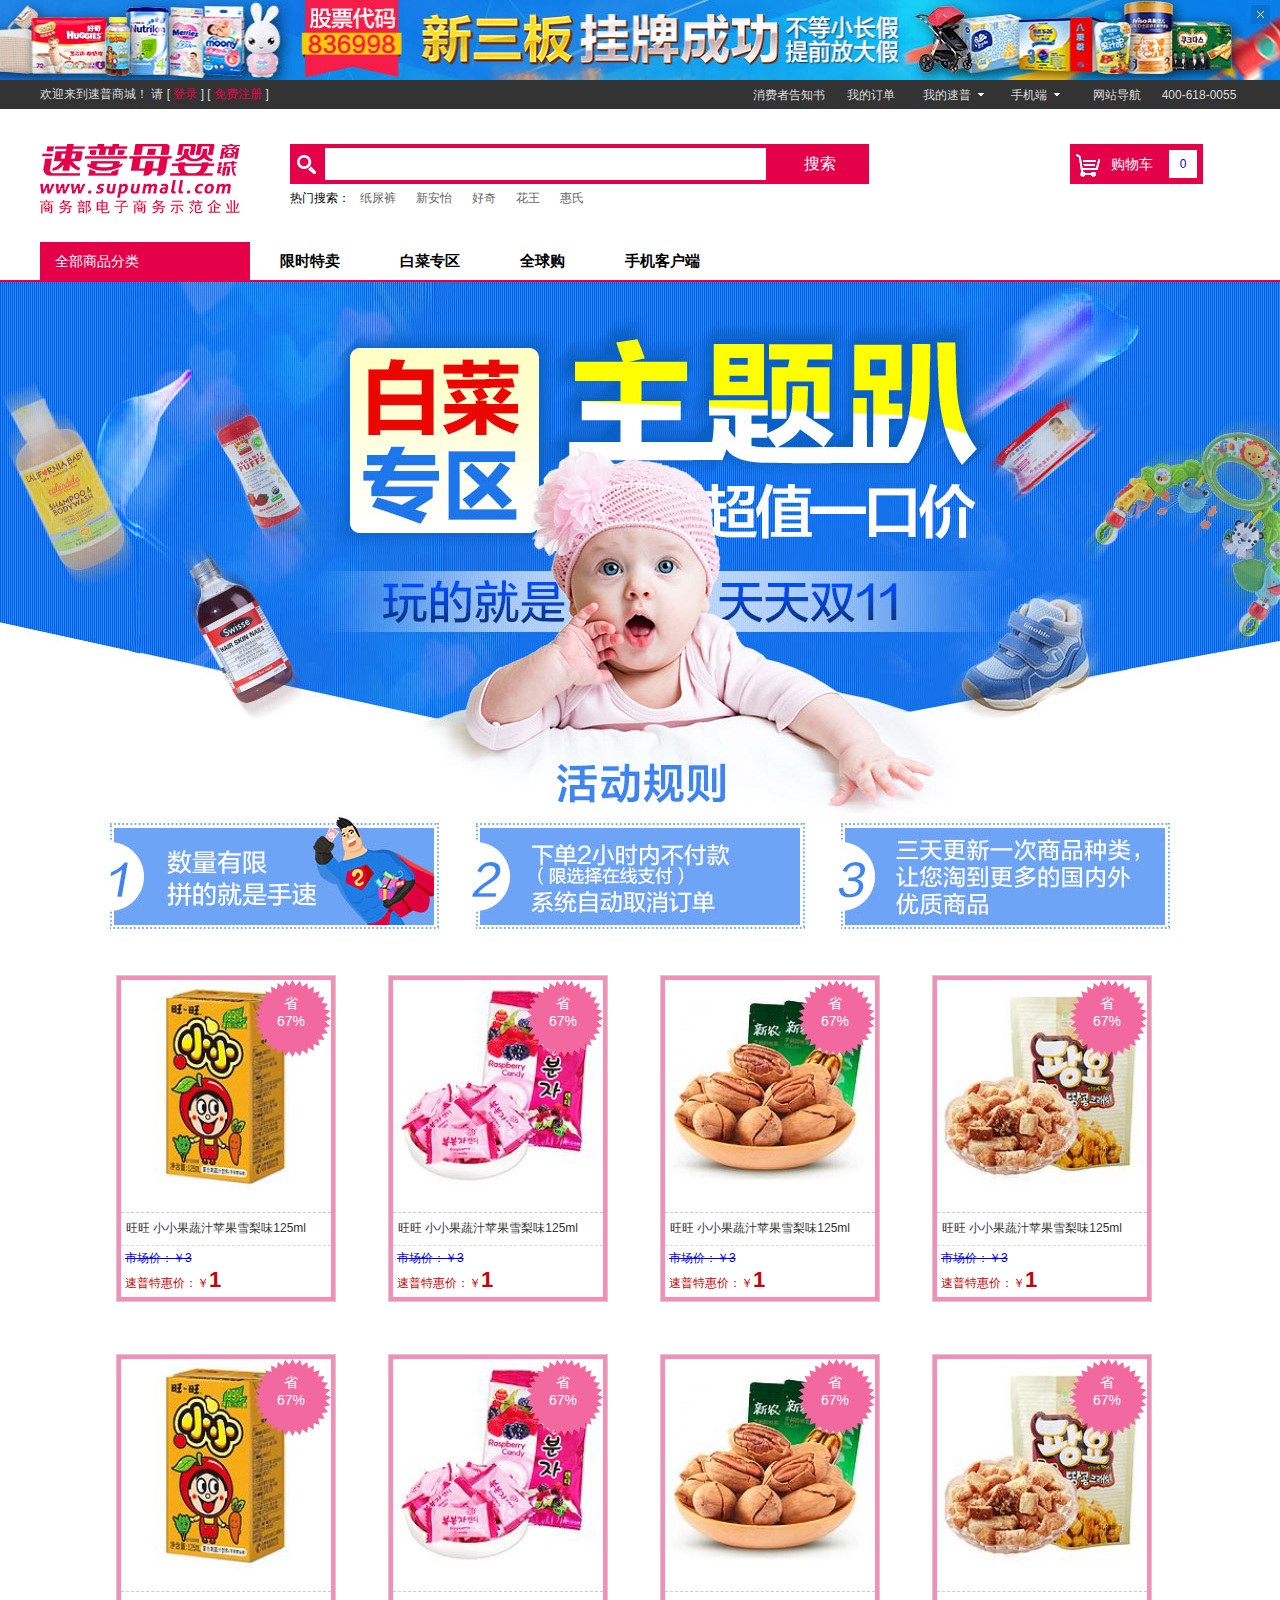
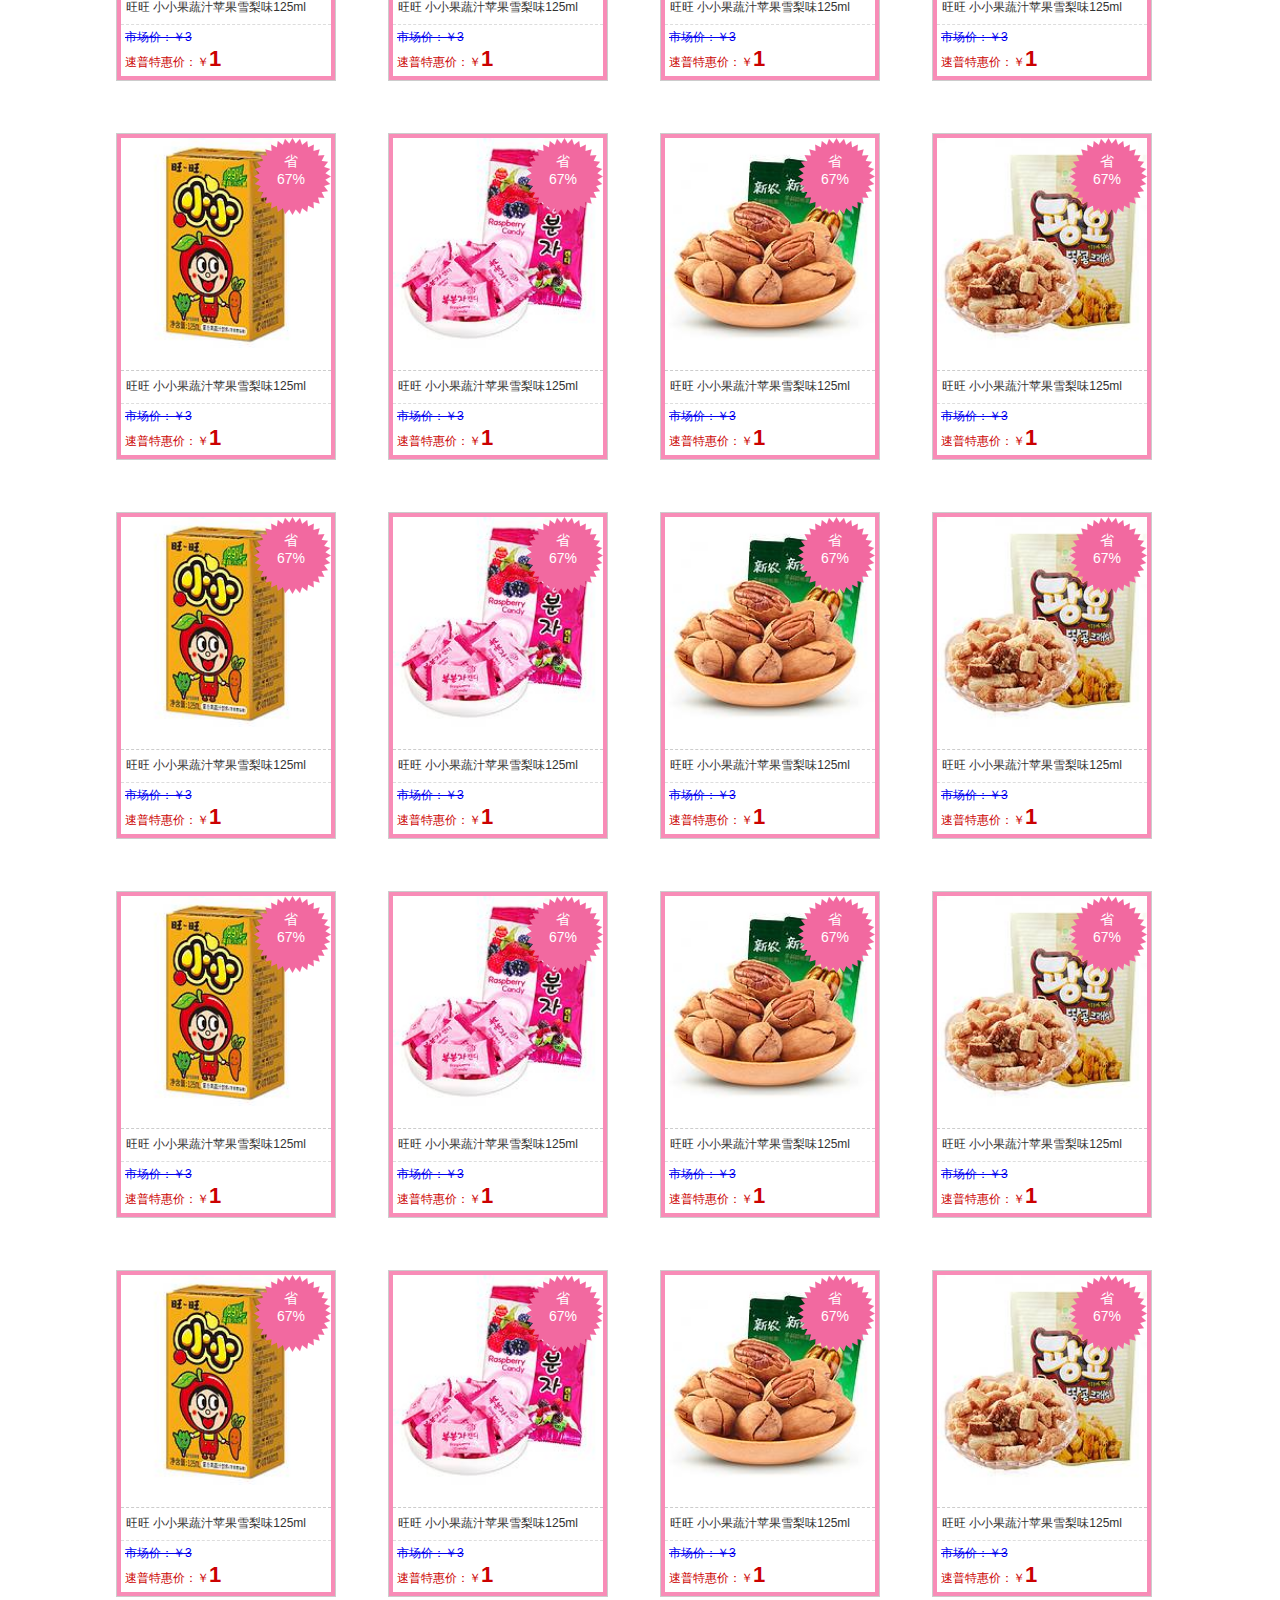
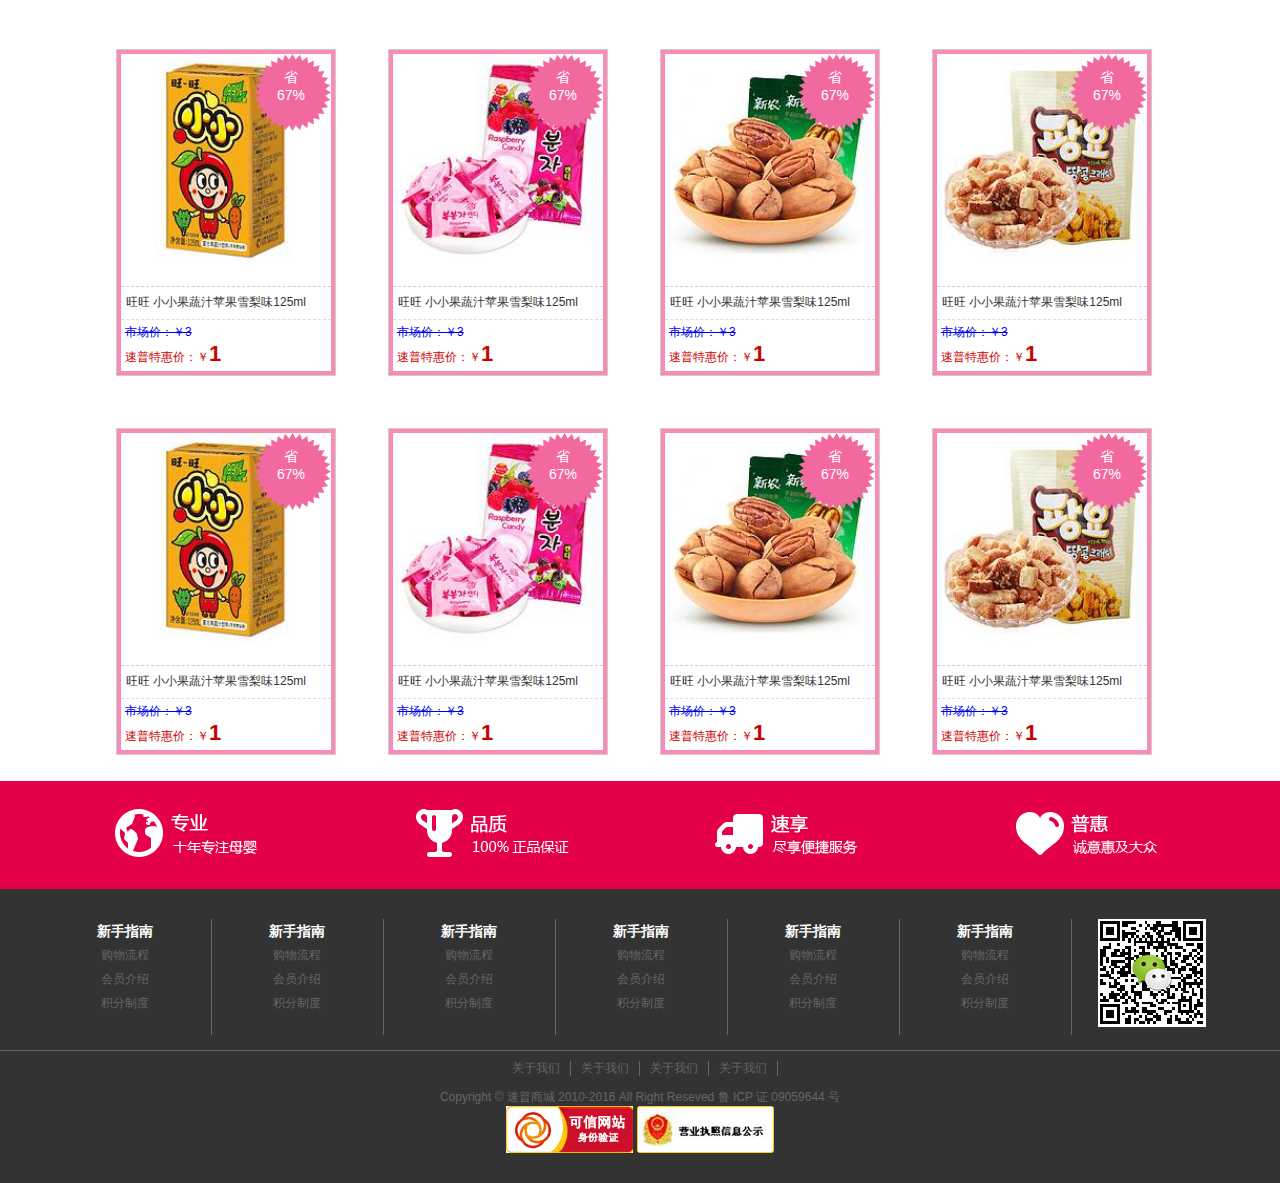
==== commit 294bea1f: "5月12日凌晨 购物车修改 轮播图修改" ====
--- a/html/baicai.html
+++ b/html/baicai.html
@@ -790,6 +790,7 @@
 </div>
 <div id="footer"></div>
 <script type="text/javascript" src="../lib/jquery-1.8.3.js"></script>
+<script type="text/javascript" src="../lib/jquery.cookie.js"></script>
 <script>
     //$("#header").load("common/header.html")
     //同步加载公用头部
@@ -798,7 +799,6 @@
         async: false,
         type: "get",
         dataType: "html",
-        async: false,
         success: function(msg) {
             $("#header").html(msg);
         }
@@ -809,12 +809,11 @@
         async: false,
         type: "get",
         dataType: "html",
-        async: false,
         success: function(msg) {
             $("#footer").html(msg);
         }
     })
 </script>
-<script type="text/javascript" src="../js/xiangqing.js"></script>
+<script type="text/javascript" src="../js/baicai.js"></script>
 </body>
 </html>--- a/css/common/header2.css
+++ b/css/common/header2.css
@@ -1,4 +1,7 @@
 @charset "utf-8";
+#header{
+    background: #fff;
+}
 .top_guanggao {
     position: relative;
     margin: 0 auto;
@@ -183,7 +186,11 @@
 .hot_search li a:hover {
     color: #e5004a;
 }
-
+.gouwuche_box_a{
+    display: block;
+    float: left;
+    height: 40px;
+}
 .gouwuche_box {
     float: left;
     height: 40px;
